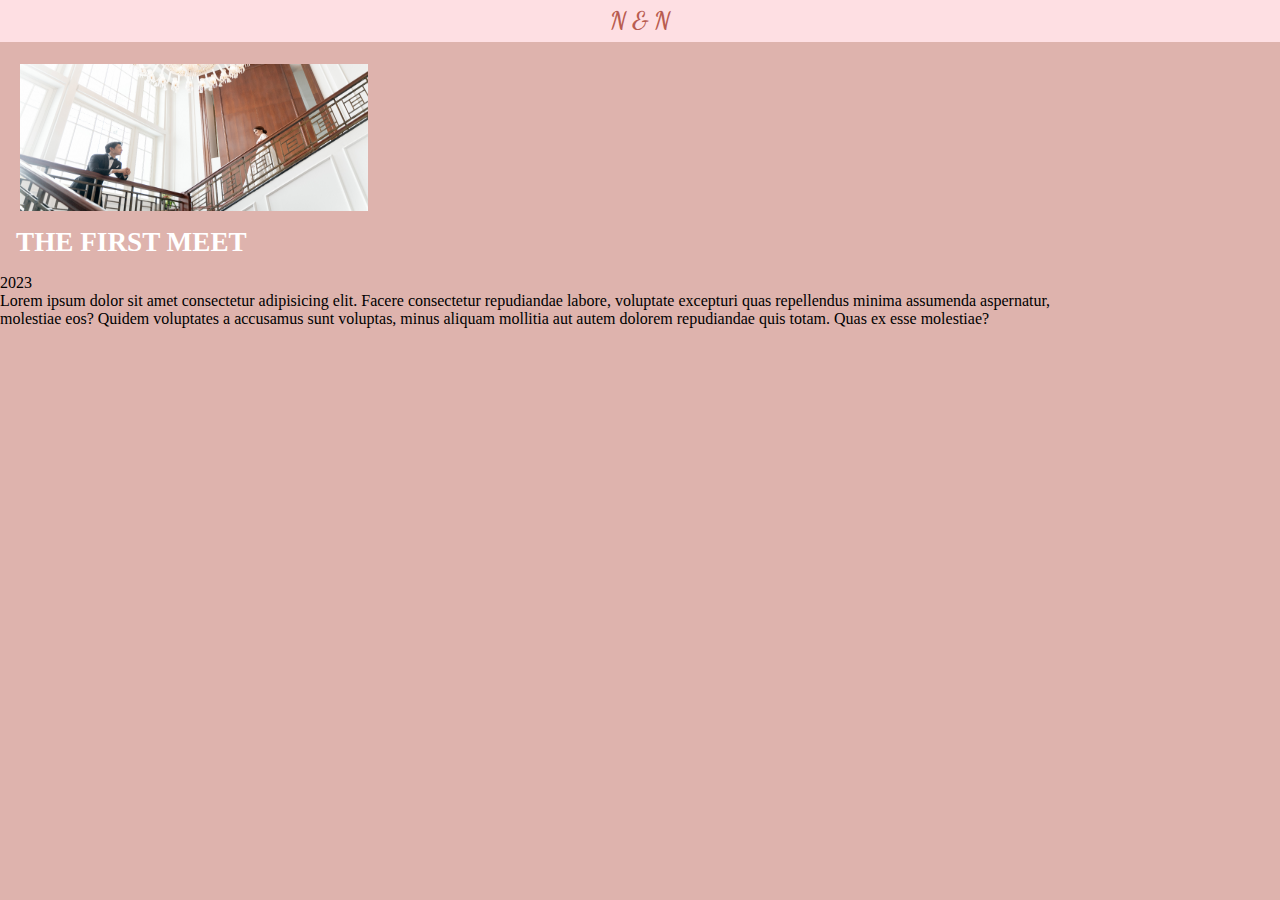
==== pages/about.html @ b79069bd "melanjutkan about us" ====
<!DOCTYPE html>
<html lang="en">
<head>
    <meta charset="UTF-8">
    <meta http-equiv="X-UA-Compatible" content="IE=edge">
    <meta name="viewport" content="width=device-width, initial-scale=1.0">
    <title>About Us</title>
    <!-- css -->
    <link rel="stylesheet" href="../css/about.css">
    <!-- font google -->
    <link rel="preconnect" href="https://fonts.googleapis.com">
    <link rel="preconnect" href="https://fonts.gstatic.com" crossorigin>
    <link href="https://fonts.googleapis.com/css2?family=Caladea&family=Dancing+Script&family=Roboto:wght@100;300;400;500&display=swap" rel="stylesheet">
</head>
<body>
    <div class="logo">
        <h2>N & N</h2>
    </div>
    <div class="firstmeet">
        <img src="../img/image 2.png" alt="firstmeet" class="imgfirst">
        <h2 class="judul">the first meet</h2>
        <p class="tahun">2023</p>
        <p>Lorem ipsum dolor sit amet consectetur adipisicing elit. Facere consectetur repudiandae labore, voluptate excepturi quas repellendus minima assumenda aspernatur, 
        </p> 
        <p>molestiae eos? Quidem voluptates a accusamus sunt voluptas, minus aliquam mollitia aut autem dolorem repudiandae quis totam. Quas ex esse molestiae?</p>
    </div>
</body>
</html>
---- css/about.css ----
:root{
    --button: #B95C50;
    --head: #965a00;
    --primary: #fedfe3;
    --secondary: #deb3ad;
}

*{
    margin: 0;
    padding: 0;
    box-sizing: border-box;
    text-decoration: none;
}
body
{
    background: var(--secondary);
}

.logo
{
    position: fixed;
    top: 0;
    left: 0;
    right: 0;
    background-color: var(--primary);
    text-align: center;
    font-family: 'Dancing Script';
    font-size: 1rem;
    padding: 0.4rem;
    color: var(--button);
    z-index: 999;
}

.firstmeet
{
    display: flex;
    margin: 4rem 0;
    flex-direction: column;
}

.firstmeet img.imgfirst
{
    max-width: 348px;
    max-height: 147px;
    position: relative;
    right: -20px;
}

.firstmeet .judul
{
    margin: 1rem;
    font-size: 1.7rem;
    text-transform: uppercase;
    color: #fff;
}
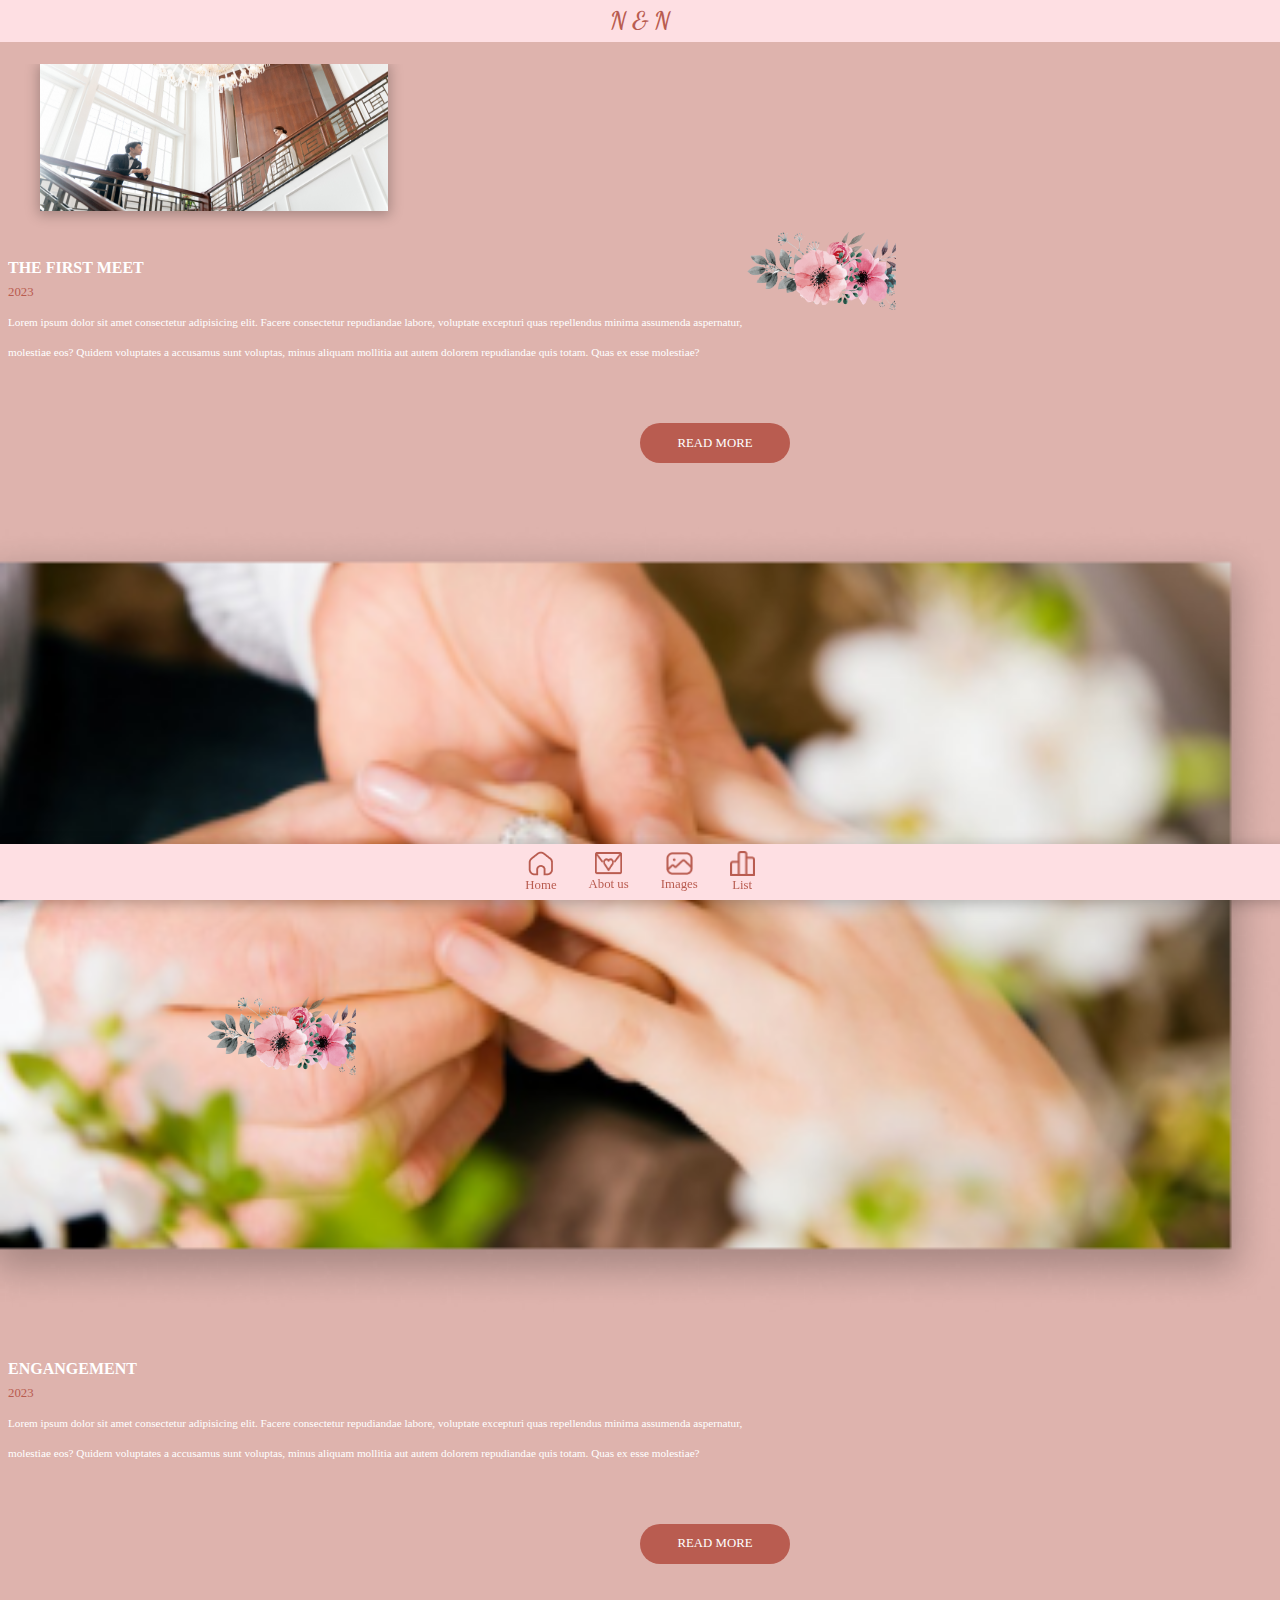
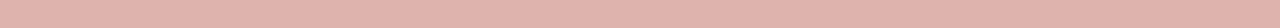
==== commit bff1366f: "test hp" ====
--- a/pages/about.html
+++ b/pages/about.html
@@ -20,9 +20,38 @@
         <img src="../img/image 2.png" alt="firstmeet" class="imgfirst">
         <h2 class="judul">the first meet</h2>
         <p class="tahun">2023</p>
-        <p>Lorem ipsum dolor sit amet consectetur adipisicing elit. Facere consectetur repudiandae labore, voluptate excepturi quas repellendus minima assumenda aspernatur, 
+        <p class="desk">Lorem ipsum dolor sit amet consectetur adipisicing elit. Facere consectetur repudiandae labore, voluptate excepturi quas repellendus minima assumenda aspernatur, 
         </p> 
-        <p>molestiae eos? Quidem voluptates a accusamus sunt voluptas, minus aliquam mollitia aut autem dolorem repudiandae quis totam. Quas ex esse molestiae?</p>
+        <p class="desk">molestiae eos? Quidem voluptates a accusamus sunt voluptas, minus aliquam mollitia aut autem dolorem repudiandae quis totam. Quas ex esse molestiae?</p>
+        <a class="readmore">Read More</a>
     </div>
+    <div class="engagement">
+        <img src="../img/image 4.png" alt="engagement" class="imgengagement">
+        <h2 class="judul">engangement</h2>
+        <p class="tahun">2023</p>
+        <p class="desk">Lorem ipsum dolor sit amet consectetur adipisicing elit. Facere consectetur repudiandae labore, voluptate excepturi quas repellendus minima assumenda aspernatur, 
+        </p> 
+        <p class="desk">molestiae eos? Quidem voluptates a accusamus sunt voluptas, minus aliquam mollitia aut autem dolorem repudiandae quis totam. Quas ex esse molestiae?</p>
+        <a class="readmore">Read More</a>
+    </div>
+    <div class="menu">
+        <a href="info.html" class="menu-content">
+            <img src="../icon/home-Regular.png" class="icon1">
+            <p>Home</p>
+        </a>
+        <a href="#" class="menu-content">
+            <img src="../icon/Group.png" class="icon2">
+            <p>Abot us</p>
+        </a>
+        <a href="images.html" class="menu-content">
+            <img src="../icon/image-Regular.png" class="icon3">
+            <p>Images</p>
+        </a>
+        <a href="list.html" class="menu-content">
+            <img src="../icon/Vector.png" class="icon4">
+            <p>List</p>
+        </a>
+    </div>
+
 </body>
 </html>--- a/css/about.css
+++ b/css/about.css
@@ -31,11 +31,12 @@
     z-index: 999;
 }
 
-.firstmeet
+.firstmeet, .engagement
 {
     display: flex;
     margin: 4rem 0;
     flex-direction: column;
+    overflow: hidden;
 }
 
 .firstmeet img.imgfirst
@@ -43,13 +44,139 @@
     max-width: 348px;
     max-height: 147px;
     position: relative;
-    right: -20px;
+    right: -40px;
+    box-shadow: 0px 2px 12px 2px rgba(0, 0, 0, 0.25);
+    z-index: 99;
+}
+.firstmeet .judul::after
+{
+    content: '';
+    position: absolute;
+    background: url('../img/bunga.png');
+/*    background-color: darkred;*/
+    width: 164px;
+    height: 85px;
+/*    z-index: 9999;*/
+    top: 25%;
+    right: 30%;
 }
 
-.firstmeet .judul
+.firstmeet .judul, .engagement .judul
 {
-    margin: 1rem;
-    font-size: 1.7rem;
+    margin:0.5rem;
+    margin-top: 3rem;
+    font-size: 1rem;
+    font-weight: 700;
     text-transform: uppercase;
     color: #fff;
+}
+
+.firstmeet .tahun, .engagement .tahun
+{
+    font-size: 0.8rem;
+    font-weight: 400;
+    color: var(--button);
+    margin-left: 0.5rem;
+    margin-bottom: 1rem;
+}
+
+.firstmeet p, .engagement p
+{
+    font-size: 0.7rem;
+    font-weight: 400;
+    line-height: 14px;
+    margin-left: 0.5rem;
+    margin-bottom: 1rem;
+    color: #fff;
+}
+
+.firstmeet .readmore, .engagement .readmore
+{
+    padding: 1rem;
+    position: relative;
+    display: flex;
+    justify-content: center;
+    align-items: center;
+    color: #fff;
+    text-transform: uppercase;
+    font-size: 0.8rem;
+    left: 50%;
+    margin-top: 3rem;
+    width: 150px;
+    height:40px;
+    border-radius: 25px;
+    background-color: var(--button);
+    text-align: center;
+    align-items: center;
+}
+
+
+
+.engagement .judul::after
+{
+    content: '';
+    position: absolute;
+    background: url('../img/bunga.png');
+/*    background-color: darkred;*/
+    width: 164px;
+    height: 85px;
+/*    z-index: 9999;*/
+    top: 110%;
+    left: 15%;
+}
+
+
+
+/* menu*/
+.menu
+{
+    display: flex;
+    width: 100%;
+    height: 56px;
+    position: fixed;
+    z-index: 999;
+    bottom: 0;
+    background: var(--primary);
+    justify-content: center;
+    align-items: center;
+    box-shadow: 9px 3px 14px rgba(0, 0, 0,0.25)
+}
+.menu .menu-content
+{
+    margin: 0 1rem;
+    flex-direction: column;
+    display:flex;
+    justify-content: center;
+    align-items: center;
+}
+.menu a.menu-content:hover p
+{
+    color: var(--head);
+}
+.menu .menu-content p
+{
+    text-align:center;
+    padding-top: 2px;
+    font-size: 0.8rem;
+    color: var(--button);
+}
+.menu .menu-content img.icon1
+{
+    width: 25px;
+    height: 25px;
+}
+.menu .menu-content img.icon2
+{
+    width: 27px;
+    height: 23px;
+}
+.menu .menu-content img.icon3
+{
+    width: 27px;
+    height: 23px;
+}
+.menu .menu-content img.icon4
+{
+    width: 25px;
+    height: 25px;
 }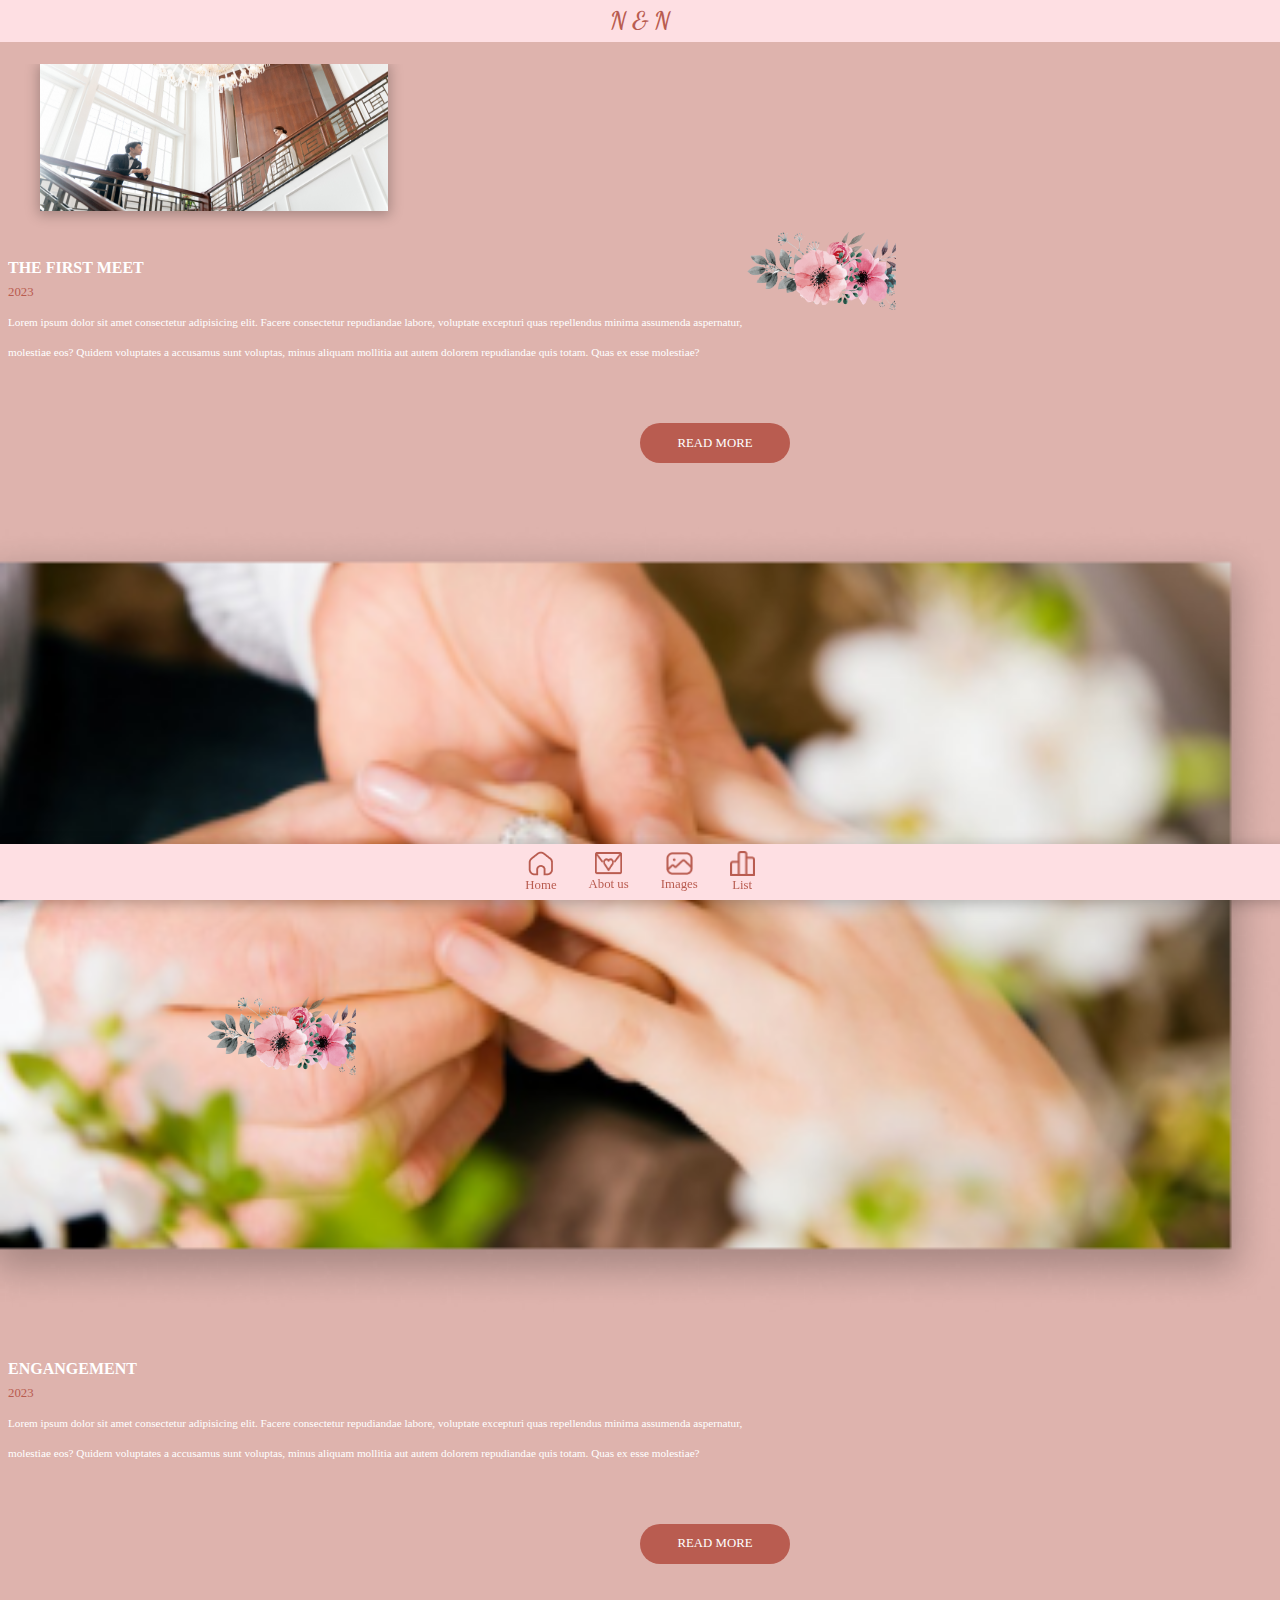
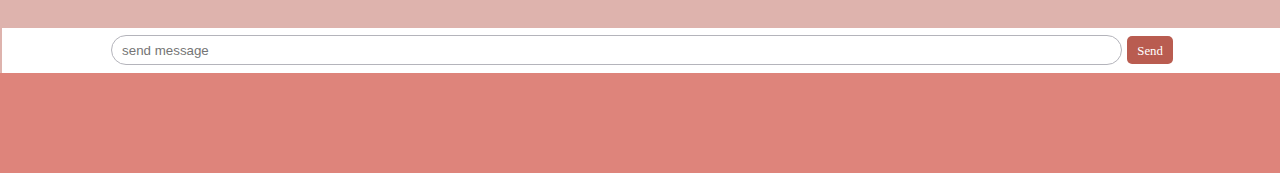
==== commit b689fb0c: "membuat comment msg" ====
--- a/pages/about.html
+++ b/pages/about.html
@@ -34,6 +34,15 @@
         <p class="desk">molestiae eos? Quidem voluptates a accusamus sunt voluptas, minus aliquam mollitia aut autem dolorem repudiandae quis totam. Quas ex esse molestiae?</p>
         <a class="readmore">Read More</a>
     </div>
+    <div class="msg">
+        <div class="input">
+            <input type="text" name="msg" placeholder="send message">
+        </div>
+        <div class="btn">
+            <a href="#">Send</a>
+        </div>
+    </div>
+    <div class="comment"></div>
     <div class="menu">
         <a href="info.html" class="menu-content">
             <img src="../icon/home-Regular.png" class="icon1">
--- a/css/about.css
+++ b/css/about.css
@@ -14,6 +14,7 @@
 body
 {
     background: var(--secondary);
+/*    height: 1000000px;*/
 }
 
 .logo
@@ -125,6 +126,51 @@
     left: 15%;
 }
 
+/* msg */
+.msg 
+{
+    width: 100vw;
+    height: 45px;
+    background-color: #fff;
+    margin: 0 2px;
+    display: flex;
+    justify-content: center;
+    align-items: center;
+}
+
+.msg .input input
+{
+    width: 79vw;
+    height: 30px;
+    border-radius: 50px;
+    border: 1px solid #b4b4bb;
+/*    position: relative;*/
+    padding: 10px;
+    text-align: start;
+}
+
+.msg .btn
+{
+    padding: 5px 10px;
+    background-color: var(--button);
+    border-radius: 5px;
+    margin-left: 5px;
+
+
+}
+
+.msg .btn a
+{
+    color: #fff;
+    font-size: 0.8rem;
+}
+
+.comment
+{
+    background-color: #de847b;
+    width: 100vw;
+    height: 100px;
+}
 
 
 /* menu*/
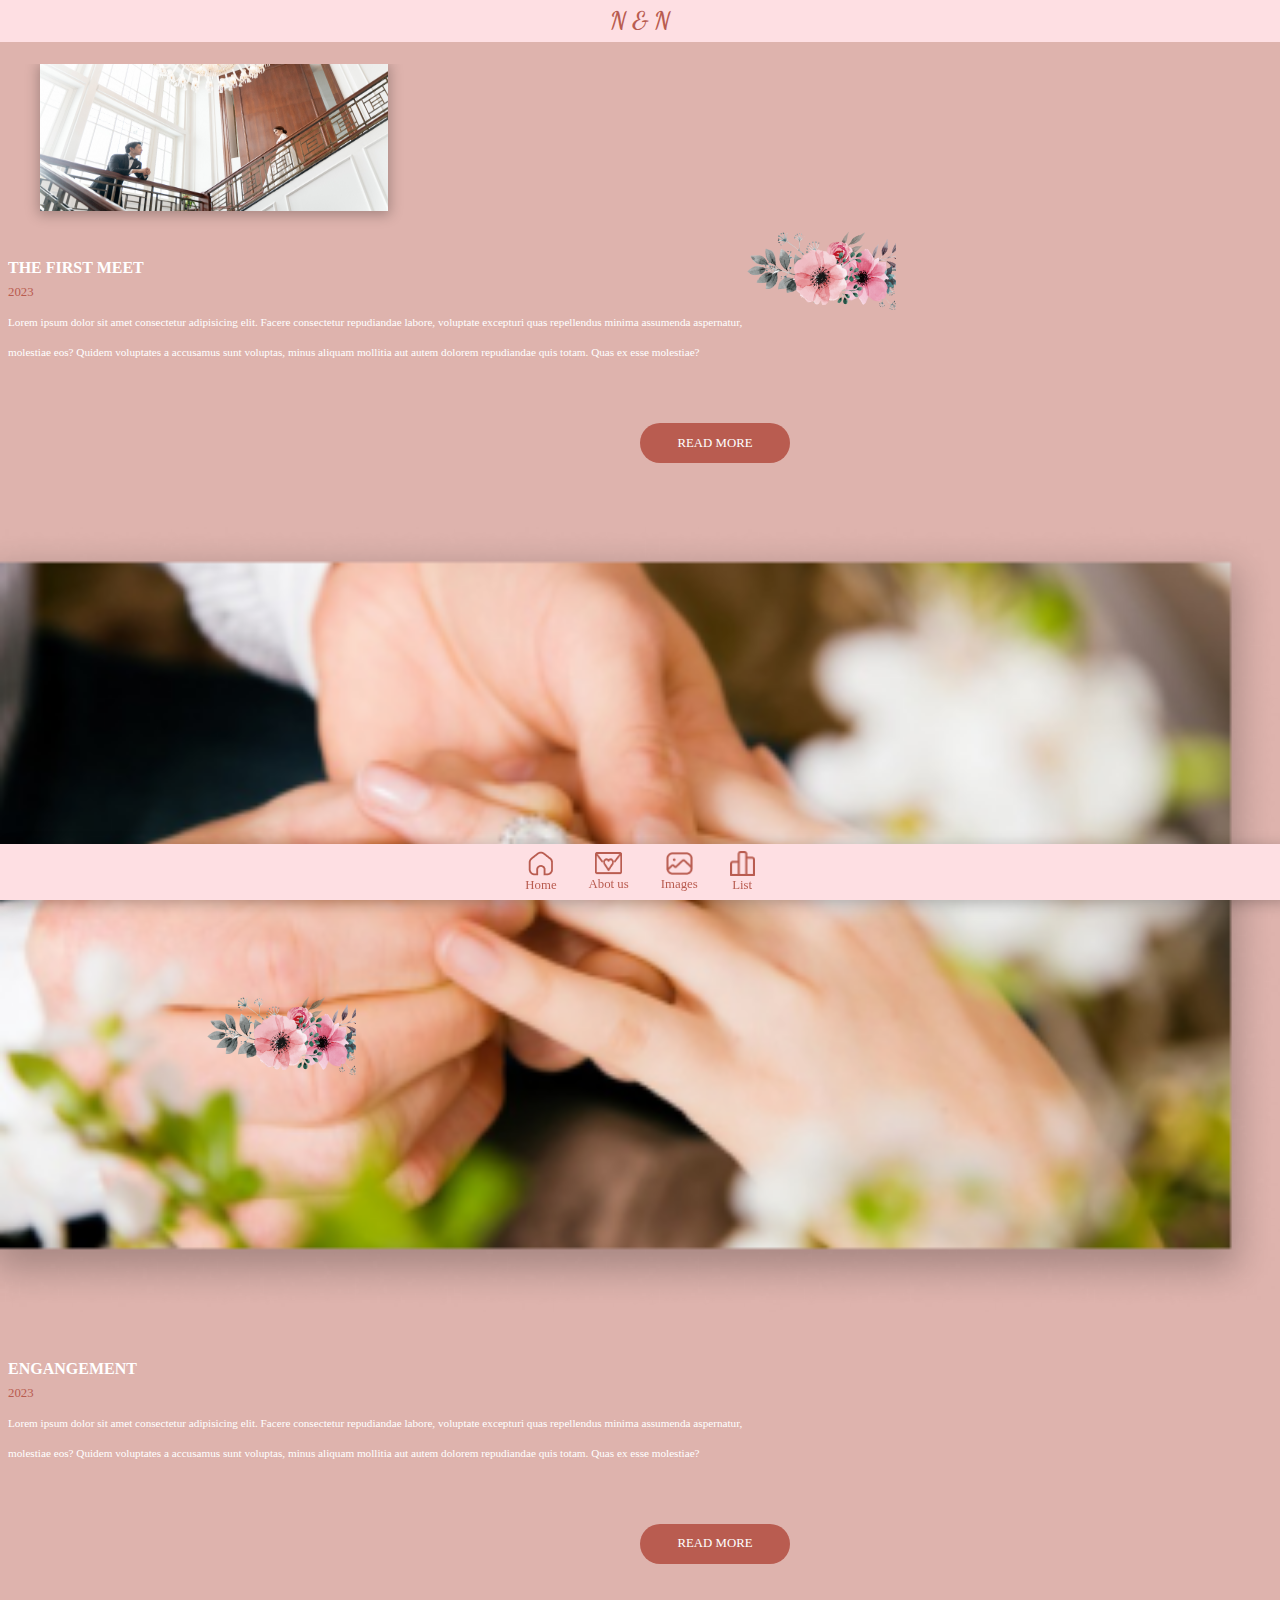
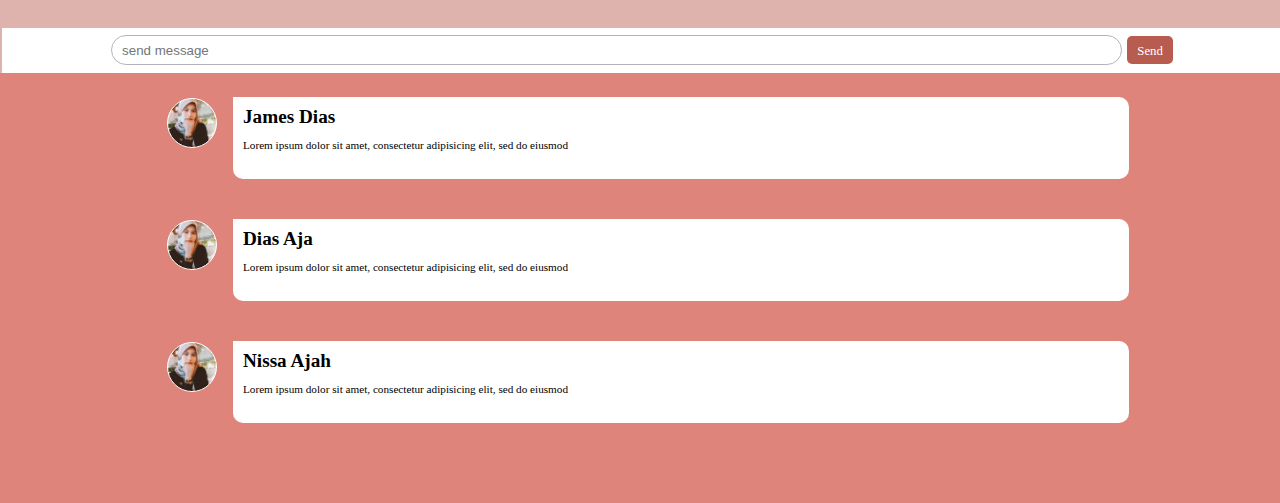
==== commit f1880f33: "create comment column" ====
--- a/pages/about.html
+++ b/pages/about.html
@@ -42,7 +42,29 @@
             <a href="#">Send</a>
         </div>
     </div>
-    <div class="comment"></div>
+    <div class="comment">
+        <div class="commentusr">
+            <div class="img"></div>
+            <div class="commenttxt">
+                <h2>james dias</h2>
+                <p>Lorem ipsum dolor sit amet, consectetur adipisicing elit, sed do eiusmod</p>
+            </div>
+        </div>
+        <div class="commentusr">
+            <div class="img"></div>
+            <div class="commenttxt">
+                <h2>dias aja</h2>
+                <p>Lorem ipsum dolor sit amet, consectetur adipisicing elit, sed do eiusmod</p>
+            </div>
+        </div>
+        <div class="commentusr">
+            <div class="img"></div>
+            <div class="commenttxt">
+                <h2>Nissa ajah</h2>
+                <p>Lorem ipsum dolor sit amet, consectetur adipisicing elit, sed do eiusmod</p>
+            </div>
+        </div>
+    </div>
     <div class="menu">
         <a href="info.html" class="menu-content">
             <img src="../icon/home-Regular.png" class="icon1">
--- a/css/about.css
+++ b/css/about.css
@@ -109,8 +109,14 @@
     background-color: var(--button);
     text-align: center;
     align-items: center;
-}
-
+    transition: 1s;
+}
+
+.firstmeet .readmore:hover, .engagement .readmore:hover
+{
+    background-color: var(--primary);
+    color: var(--button);
+}
 
 
 .engagement .judul::after
@@ -165,13 +171,71 @@
     font-size: 0.8rem;
 }
 
+
+/*comment*/
+
 .comment
 {
     background-color: #de847b;
     width: 100vw;
-    height: 100px;
-}
-
+/*    height: 100px;*/
+    display: flex;
+    flex-direction: column;
+    align-items: center;
+/*    margin-bottom: 5rem;*/
+    padding-bottom: 4rem;
+}
+
+.comment .commentusr
+{
+    display: flex;
+    flex-direction: row;
+    margin: 1.5rem;
+    position: relative;
+    margin-bottom: 1rem;
+}
+
+.comment .commentusr .img 
+{
+    position: relative;
+    width: 50px;
+    height: 50px;
+    background: url(../img/nisa.jpg);
+    background-position: center;
+    background-repeat: no-repeat;
+    background-size: 70px;
+    border-radius: 180px;
+    border: 1px solid #fff;
+    margin: 1rem;
+    top: -15px;
+}
+
+.comment .commentusr .commenttxt
+{
+    position: relative;
+    background: #fff;
+    padding: 3px 5px 20px 10px;
+    right: 0px;
+    width: 70vw;
+    overflow: hidden;
+    border-radius: 0 10px 10px 10px;
+/*    margin-top: 50px;*/
+}
+
+.comment .commentusr .commenttxt h2
+{
+    font-size: 1.2rem;
+    text-transform: capitalize;
+    line-height: 180%;
+    font-weight: 700;
+}
+
+.comment .commentusr .commenttxt p 
+{
+    font-size: 0.7rem;
+    font-weight: 400;
+    line-height: 180%;
+}
 
 /* menu*/
 .menu
